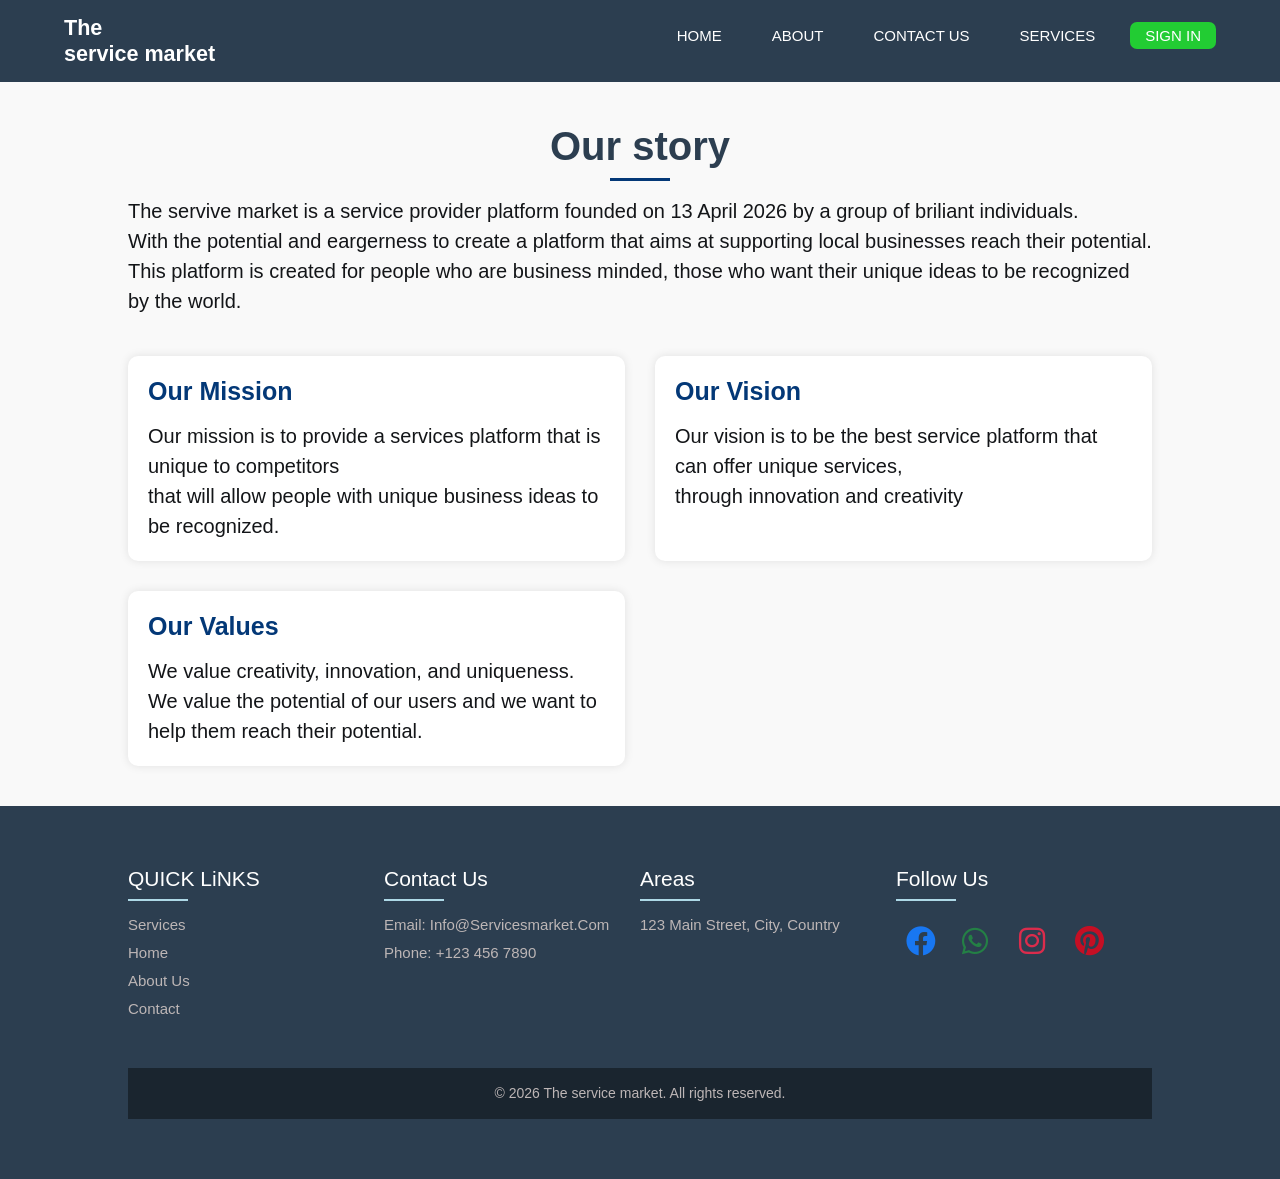
==== about.html @ 88ec75ba "Add files via upload" ====
<html lang="en">
 <head>
    <meta charset="UTF-8">
    <meta name="viewport" content="width=device-width, initial-scale=1.0">
      <title>About | The service market</title>
        <link rel="stylesheet" href="style.css">
        <link rel="stylesheet" href="https://cdnjs.cloudflare.com/ajax/libs/font-awesome/6.0.0/css/all.min.css">
 </head>
        <!-- This is the about page of the service market website -->
<body>
     <header class="site-header">
       <nav class="site-nav">
       <h1 class="site-title">The<br>service market</h1>
    
    <ul class="nav-list">
        <li><a href="index.html">Home</a></li>
        <li><a href="about.html">About</a></li>
        <li><a href="contact.html">Contact Us</a></li>
        <li><a href="services.html">Services</a></li>
        <li><a href="#"class="button-signin">Sign In</a></li>
    </ul>
       </nav>
     </header>

                <!-- This is the main section of the about page -->

<main class="about-page">

    <section class="about-story">
        <h2>Our story</h2>
    <p>The servive market is a service provider platform founded on 13 April 2026 by a group of briliant individuals.<br>
       With the potential and eargerness to create a platform that aims at supporting local businesses reach their potential.<br>
       This platform is created for people who are business minded, those who want their unique ideas to be recognized by the world.<br></p>
    </section>

    <section class="highlights-about">
        <div class="about-card">
     <h3>Our Mission</h3>
        <p>Our mission is to provide a services platform that is unique to competitors<br>that will allow people with unique business ideas to be recognized.<br></p>
        </div>

       <div class="about-card">
        <h3>Our Vision</h3>
        <p>Our vision is to be the best service platform that can offer unique services,<br>through innovation and creativity</p>
       </div>

       <div class="about-card">
        <h3>Our Values</h3>
        <p>We value creativity, innovation, and uniqueness. We value the potential of our users and we want to help them reach their potential.</p>
       </div>

    </section>
</main>


        <footer>
            <div class="footer-col">
                <h4>QUICK LiNKS</h4>
                <ul>
                    <li><a href="services.html">Services</a></li>
                    <li><a href="index.html">Home</a></li>
                    <li><a href="about.html">About Us</a></li>
                    <li><a href="contact.html">Contact</a></li>
                </ul>    
            </div>
            
            <div class="footer-col">
                <h4>Contact Us</h4>
                <ul>
                    <li><a href="#">Email: info@servicesmarket.com</a></li>
                    <li><a href="#">Phone: +123 456 7890</a></li>
                </ul>
            </div>

            <div class="footer-col">
                <h4>Areas</h4>
                <ul>
                    <li><a href="#">123 Main Street, City, Country</a></li>
                </ul>
            </div>


            <div class="footer-col">
                <h4>Follow Us</h4>
             <div class="social-links">
                <ul>
                    <a href="#" class="facebook"><i class="fa-brands fa-facebook"></i></a>
                    <a href="#" class="whatsapp"><i class="fa-brands fa-whatsapp"></i></a>
                    <a href="#" class="instagram"><i class="fa-brands fa-instagram"></i></a>
                    <a href="#" class="pinterest"><i class="fa-brands fa-pinterest"></i></a>
                </ul>
             </div>
            </div>
        <div class="footer-bottom">
            <p>&copy; 2026 The service market. All rights reserved.</p>
        </div>
        </footer>
















    </body>
    </html>
---- style.css ----
*{
    margin: 0;
    padding: 0;
    box-sizing: border-box;
}

/* Header for the the navigation */



.site-nav{
    color: white;
    font-size: 0.9rem;
    font-family: Arial;
}

.site-nav{
    display: flex;
    justify-content: space-between;
    align-items: center;
    padding: 15px 5%;

}

.site-header{
    background-color: #2C3E50;
    position: sticky;
    top: 0;
    width: 100%;
    z-index: 1000;
}

.nav-list{
    display: flex;
    list-style-type: none;
    gap: 20px;
}


.nav-list a{
    text-decoration: none;
    text-transform: uppercase;
    font-weight: 500;
    font-size: 15px;
    color: white;
    padding: 5px 15px;
    font-family: Arial, Helvetica, sans-serif;
}

.nav-list a:hover{
    color: white;
    text-decoration: none;
    box-shadow: 0 0 10px;
}
 
/* This is for the sign-in button in the header */

.button-signin{
    background-color: #2C3;
    color: #2C3E50;
    border-radius: 7px;
    padding: 5px 15px;
    transition: 0.3s ease;
}
.button-signin:hover{
    box-shadow: 0 0 10px ghostwhite;
    cursor: pointer;
}

/* For the background cover which is the hero section */

.hero{
    background-image: linear-gradient(rgba(0,0,0,0.5), rgba(0,0,0,0.5)), url('pictures/Lets\ work\ together.jpg');
    background-size: cover;
    background-position: center;
    background-attachment: scroll;
    height: 100vh;
    justify-content: center;
    display: flex;
    flex-direction: column;
    align-items: flex-start;
    padding: 50px;
}

.hero-content{
    text-align: left;
    position: relative;
    color: white;
    max-width: 700px;
    z-index: 2;
}

/* This is for the text in the hero section and how it looks with the shadow and the font */


.hero-content h1{
    font-family: 'Franklin Gothic Medium', 'Arial Narrow', Arial, sans-serif;
    color:#2C3;
    text-shadow: 2px 2px 4px #145214;
}

.hero-content h2{
    background-color: rgba(0,0,0,0.4);
    padding: 20px;
    text-shadow: 2px 2px 4px rgba(0,0,0,0.7);
    font-family: Arial, Helvetica, sans-serif;
}

.hero-content h3,
.hero-content p{
    text-shadow: 2px 2px 4px rgba(0,0,0,0.7);
    font-family: Arial, Helvetica, sans-serif;
}

/* This is for the button in the hero section */

.button-click{
    padding: 5px 15px;
    margin: 15px;
    border-radius: 5px;
    font-size: 13px;
    font-family: system-ui;
    text-transform: uppercase;
    background-color: #033877;
    color: white;
    border: none;
    cursor: pointer;
    transition: 0.3s ease;

}
.button-click:hover{
    box-shadow: 0 0 10px white;
    transform: scale(1.1);
}

.cards-container{
    display: flex;
    gap: 20px;
    padding: 40px 20px;
    justify-content: space-around;
    flex-wrap: wrap;
}

.card-unique{
    display: flex;
    flex-direction: column;
    align-items: center;
    justify-content: center;
    background: white;
    border-radius: 10px;
    padding: 20px;
    text-align: center;
    box-shadow: 0 4px 8px rgba(0,0,0,0.3);
    flex: 1;
    min-height: 250px;
    min-width: 250px;
}
.card-unique p{
    color: #2C3E50;
    font-size: 15px;
    font-weight: 500;
    line-height: 1.4;
    font-family: Arial, Helvetica, sans-serif;
    margin-top: 20px;
    padding: 15px;
}

.card-unique h3{
    margin-top: 15px;
    color: #033877;
    font-family: sans-serif;
}
.why-us h2{
    text-align: center;
    text-underline-offset: 8px;
    text-decoration-color: #033877;
    padding: 20px;
    margin: 30px;
    font-size: 2rem;
}

.card-unique:nth-child(1) .card-icon i{
    color: #ffcc00;
}
.card-unique:nth-child(2) .card-icon i{
    color: #ff4500;
}
.card-unique:nth-child(3) .card-icon i{
    color: #1e90ff;
}

.card-unique .card-icon{
    font-size: 40px;
    margin-bottom: 15px;
}


.card-unique:hover{
    transform: translateY(-5px);
    box-shadow: 0 8px 20px rgba(0,0,0,0.2);
}




/* This is for the About page styling */

.about-page{
    padding: 40px 10%;
    background-color: #f9f9f9f9;
    font-family: Arial, Helvetica, sans-serif;
    
}

/* this is for the headings */

.about-story h2{
    margin-bottom: 15px;
    font-size: 2.5rem;
    text-align: center;
    font-weight: bold;
    color: #2C3E50;
}
.about-story h2::after{
    content: "";
    display: block;
    height: 3px;
    width: 60px;
    background-color: #033877;
    margin-top: 8px;
    margin-left: auto;
    margin-right: auto;

}

/* This is for how the text displays in the card */

.highlights-about{
    display: grid;
    grid-template-columns: 1fr 1fr;
    margin-top: 40px;
    gap: 30px;
}

.about-card{
    background-color: white;
    padding: 20px;
    border-radius: 10px;
    box-shadow: 0 0 10px rgba(0,0,0,0.1);
    transition: transform 0.3s ease, box-shadow 03s ease;
}

.about-card:hover{
    transform: translateY(-5px);
    box-shadow: 0 8px 20px rgba(0,0,0,0.2);
}

.about-page p{
    color: #131518;
    font-size: 20px;
    justify-content: center;
    line-height: 1.5;
    margin-top: 15px;
}
.about-card h3{
    margin-bottom: 10px;
    color: #033877;
    font-size: 25px;

}


/* This is for the contact-page */

.contact-page{
    padding: 40px 10%;
    background-color: lightblue;
    font-family: Arial, Helvetica, sans-serif;
}

.contact-header h1{
    color: #033877;
    margin-bottom: 10px;
}
.contact-header p{
    color: #555;
}

.contact-form-box{
    background-color: white;
    padding: 20px;
    border-radius: 8px;
    box-shadow: 0 0 10px rgba(0,0,0,0.1);
    margin-bottom: 40px;
}

.contact-form-box h2{
    margin-bottom: flex;
    color: #2C3E50;
}

.contact-form-box label{
    display: block;
    margin-top: 10px;
    font-weight: bold;
}
.contact-form-box input,
.contact-form-box textarea{
    width: 100%;
    margin: 5px;
    padding: 10px;
    border: 1px solid #CCC;
    border-radius: 6px;

}
    
.send-button{
    padding: 10px;
    text-decoration: white;
    padding: 10px;
    border: none;
    border-radius: 6px;
    background-color:  #2C3E50;
    color: #FFFFFF;
    font-size: 15px;
    font-weight: 400;
    cursor: pointer;
    transition: 0.3s ease;
    margin-top: 0;
}

.send-button:hover{
    background-color: navy;
    transform: scale(1.1) 
}
    


.contact-form-box button{
    margin-top: 15px;
}

.contact-info-section h2{
    margin-bottom: 20px;
    color: #2C3E50;
}

.contact-info-item{
    display: flex;
    align-items: center;
    margin-bottom: 15px;
}

.contact-icon{
    width: 40px;
    height: 40px;
    background-color: white;
    border-radius: 50%;
    display: flex;
    align-items: center;
    justify-content: center;
    margin-right: 15px;
    flex-shrink: 0;
}

.contact-text{
    display: block;
    color: #033877;
}

.contact-text p a{
    display: block;
    color: #2C3E50;
    text-decoration: none;
}

.error-text{
    color: red;
    font-size: 12px;
    margin-top: 5px;
    display: flex;
}
.input-error{
    border-color: red;
}

.popup{
    display: none;
    position: fixed;
    top: 0;
    left: 0;
    width: 100%;
    height: 100%;
    background-color: rgba(0,0,0,0.5);
    justify-content: center;
    align-items: center;
}

.popup-content{
    background-color: white;
    padding: 20px;
    border-radius: 8px;
    text-align: center;
}

.popup-button{
    margin-top: 15px;
    padding: 10px 20px;
    background-color: #2C3E50;
    color: white;
    border: none;
    border-radius: 6px;
    cursor: pointer;
}

.contact text p a:hover{
    text-decoration: underline;
}

.contact-social{
    display: flex;
    gap: 15px;
    margin-top: 15px;
}

.contact-social a{
    font-size: 1.5rem;
    color: #033877;
    transition: color 0.3s ease;

}

.contact-social a:hover{
    color: #2C3E50;
}

.social-icons{
    padding: 10px;
    margin-top: 15px;
    display: flex;
    gap: 20px;
    justify-content: center;

}
.social-icons a{
    font-size: 30px;
    text-decoration: none;
    transition: transform 0.5s ease;
}

/* This is for the social media icons and their exact colors */

.facebook{
    color: #1877F2;
}
.whatsapp{
    color: #248045;
}
.instagram{
    color: #db2c4c;
}
.pinterest{
    color: #c50f24;
}


/* This is to create the pop-up icon when you hover on it and how much must it zoom by scale of 1.3, */

.social-icons a:hover{
    transform: scale(1.3);
    filter: brightness(1.4);
}



/* THIS IS FOR THE FOOTER */

body{
    font-family: sans-serif;
    line-height: 1.2;
    display: flex;
    flex-direction: column;
    height: 100vh;
    background-color: #bbbbbb;
    
}

footer{
    display: flex;
    flex-wrap: wrap;
    margin-top: auto;
    background-color: #2C3E50;
    padding: 60px 10%;

}

ul{
    list-style-type: none;
    
}

.footer-col{
    width: 25%;
    align-items: flex-start;
    justify-content: space-between;
}

.footer-col h4{
    position: relative;
    margin-bottom: 25px;
    font-weight: 400;
    font-size: 21px;
    color: #FFFFFF;
    text-transform: capitalize;
}

.footer-col h4::before{
    content: "";
    position: absolute;
    left: 0;
    bottom: -10px;
    height: 2px;
    width: 60px;
    background-color: lightblue;
}

ul li:not(:last-child){
    margin-bottom: 10px;
}

footer ul li a{
    display: block;
    font-size: 15px;
    text-transform: capitalize;
    color: #bdb6b6;
    text-decoration: none;
    transition: 0.4s ease;
}
footer ul li a:hover{
    color: white;
    padding-left: 5px;
}

.social-links a{
    padding: 10px;
    margin: 0 8px 8px 0;
    display: inline-block;
    justify-content: center;
    line-height: 25px;
    height: 44px;
    width: 44px;

}
.social-links a{
    font-size: 30px;
    text-decoration: none;
    transition: transform 0.5s ease;
}

.social-links a:hover{
    transform: scale(1.3);
    filter: brightness(1.4);
}

.footer-bottom{
    background-color: #1A252F;
    font-size: 14px;
    padding: 10px 0;
    margin-top: 50px;
    min-width: 100%;
}

.footer-bottom p{
    color: #bdb6b6;
    margin: 0;
    padding: 7px;
    text-align: center;

}


/* This is for the SERVICES PAGE */


body{
    background-color: #f0f0f0;
    font-family: sans-serif;
    
}
.services-header h1{
    margin-bottom: 15px;
    padding: 20px;
    font-size: 2.5rem;
    text-align: center;
    font-weight: bold;
    color: #2C3E50;
}
.services-header h1::after{
    content: "";
    display: block;
    height: 3px;
    width: 60px;
    background-color: #033877;
    margin-top: 8px;
    margin-left: auto;
    margin-right: auto;
}

.services-header p{
    text-align: center;
    font-size: 20px;
    color: #2C3E50;
    font-weight: bold;
    font-family: sans-serif
}

.card-container{
    display: grid;
    grid-template-columns: repeat(auto-fit, minmax(300px, 1fr));
    justify-content: center;
    gap: 20px;
    padding: 20px;
    max-width: 1200px;
    flex-wrap: wrap;
    margin: auto;
}

.card{
    width: 325px;
    height: 500px;
    flex-direction: column;
    display: flex;
    background-color: #FFFFFF;
    border-radius: 8px;
    overflow: hidden;
    box-shadow: 1px 2px 4px rgba(0,0,0,0.2);
    margin: 20px;
}

.card img{
    max-width: 325px;
    height: 300px;
    object-fit: cover;

}

.card-content{
    padding: 15px;
    flex-grow: 1;
    flex-direction: column;
    justify-content: space-between;
}


.card-content h3{
    margin-bottom: 8px;
    color: #033877;
    text-align: center;
}
.card-content p{
    color: black;
    font-size: 15px;
    line-height: 1.3;
}

.card:hover{
    transform: translateY(-5px);
    box-shadow: 0 8px 20px rgba(0,0,0,0.2);
}
.btn{
    display: block;
    padding: 10px 15px;
    margin: 0 auto;
    background-color: #333;
    border-radius: 6px;
    margin-top: 16px;
    color: #FFFFFF;
    
}

.btn:hover{
    background-color: #555;
    transform: scale(1.05);
    transition: 0.3s ease;
}






























































































































































/* FOR RESPONSIVENESS TO DIFFERENT SCREEN SIZES */

/* For molbile phones */
@media (max-width: 768px){
    .site-nav{
        flex-direction: column;
        align-items: flex-start;
    }
    .nav-list{
        flex-direction: column;
        gap: 10px;
        margin-top: 10px;
    }
    .hero-content{
        position: static;
        text-align: center;
        padding: 20px;
    }
    .highlights-about{
        grid-template-columns: 1fr;
    }
    footer{
        flex-direction: column;
        align-items: center;
    }
    .footer-col{
        width: 100%;
        text-align: center;
        margin-bottom: 20px;
    }
}

/* For tablets and large screens */
@media (min-width: 769px) and (max-width: 1024px){
    .site-nav{
        flex-direction: column;
        align-items: flex-start;
    }
    .nav-list{
        flex-direction: column;
        gap: 10px;
        margin-top: 10px;
    }
    .hero-content{
        position: static;
        text-align: center;
        padding: 20px;
    }
    .highlights-about{
        grid-template-columns: 1fr;
    }
    footer{
        flex-direction: column;
        align-items: center;
    }
    .footer-col{
        width: 100%;
        text-align: center;
        margin-bottom: 20px;
    }
}

/*
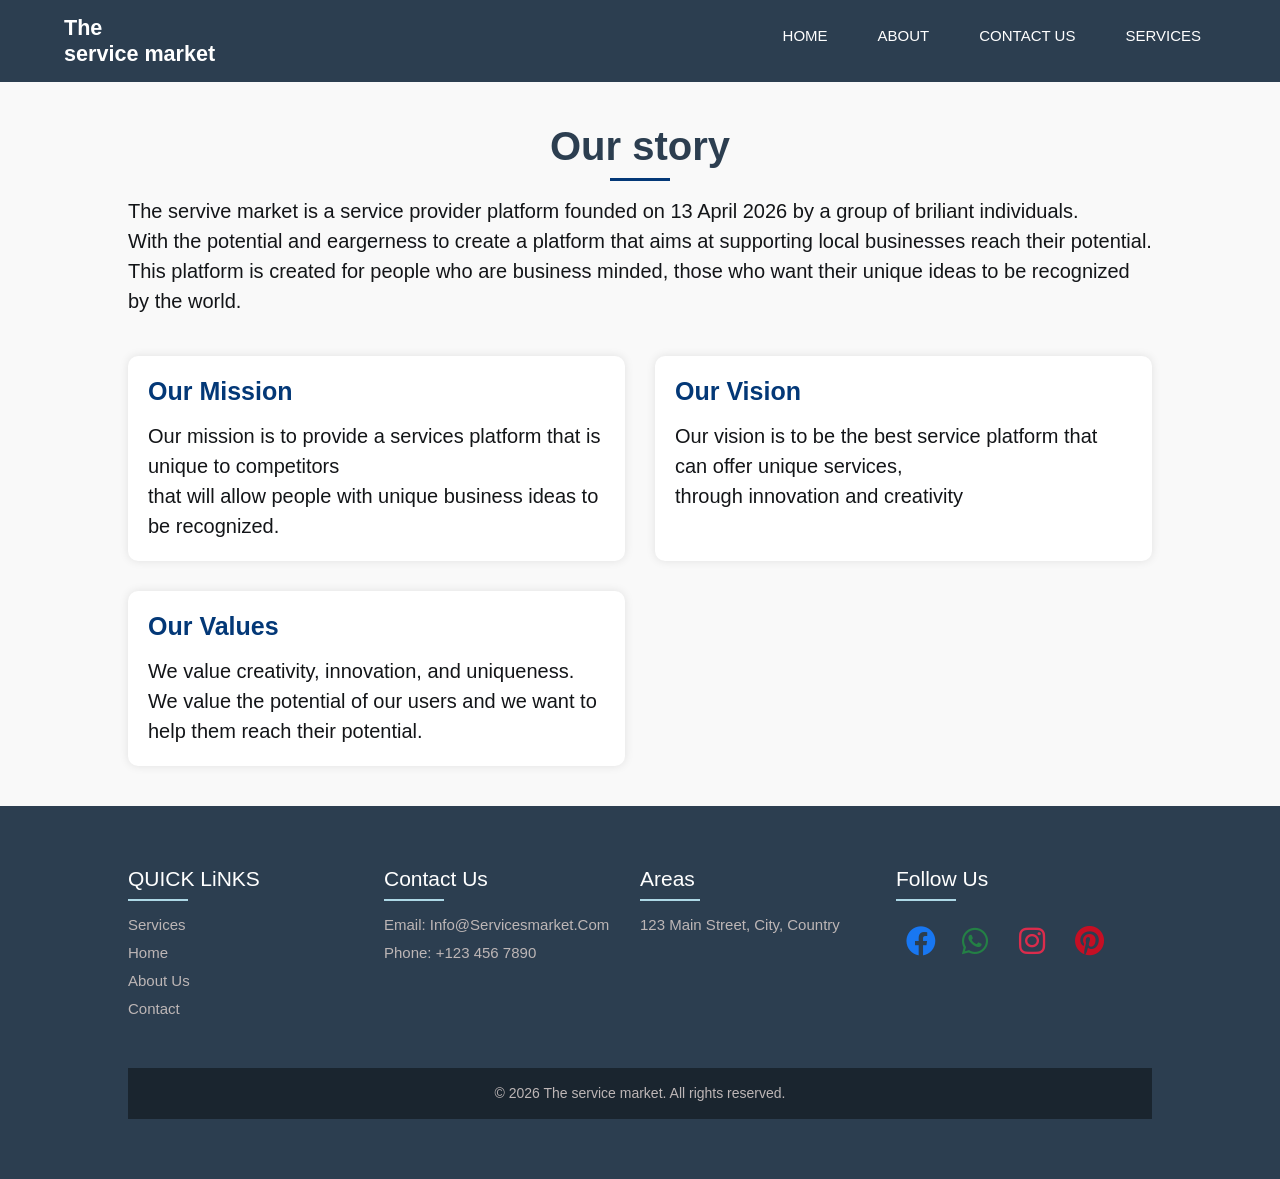
==== commit 2275988d: "some fixes" ====
--- a/about.html
+++ b/about.html
@@ -18,7 +18,6 @@
         <li><a href="about.html">About</a></li>
         <li><a href="contact.html">Contact Us</a></li>
         <li><a href="services.html">Services</a></li>
-        <li><a href="#"class="button-signin">Sign In</a></li>
     </ul>
        </nav>
      </header>
--- a/style.css
+++ b/style.css
@@ -53,19 +53,6 @@
     box-shadow: 0 0 10px;
 }
  
-/* This is for the sign-in button in the header */
-
-.button-signin{
-    background-color: #2C3;
-    color: #2C3E50;
-    border-radius: 7px;
-    padding: 5px 15px;
-    transition: 0.3s ease;
-}
-.button-signin:hover{
-    box-shadow: 0 0 10px ghostwhite;
-    cursor: pointer;
-}
 
 /* For the background cover which is the hero section */
 
@@ -616,7 +603,7 @@
 
 .card-container{
     display: grid;
-    grid-template-columns: repeat(auto-fit, minmax(300px, 1fr));
+    grid-template-columns: repeat(3, 1fr);
     justify-content: center;
     gap: 20px;
     padding: 20px;
@@ -626,7 +613,8 @@
 }
 
 .card{
-    width: 325px;
+    width: 100%;
+    max-width: 325px;
     height: 500px;
     flex-direction: column;
     display: flex;
@@ -634,13 +622,15 @@
     border-radius: 8px;
     overflow: hidden;
     box-shadow: 1px 2px 4px rgba(0,0,0,0.2);
-    margin: 20px;
-}
+    margin: 0 auto;
+}
+
 
 .card img{
     max-width: 325px;
     height: 300px;
     object-fit: cover;
+    
 
 }
 
@@ -685,162 +675,6 @@
 }
 
 
-
-
-
-
-
-
-
-
-
-
-
-
-
-
-
-
-
-
-
-
-
-
-
-
-
-
-
-
-
-
-
-
-
-
-
-
-
-
-
-
-
-
-
-
-
-
-
-
-
-
-
-
-
-
-
-
-
-
-
-
-
-
-
-
-
-
-
-
-
-
-
-
-
-
-
-
-
-
-
-
-
-
-
-
-
-
-
-
-
-
-
-
-
-
-
-
-
-
-
-
-
-
-
-
-
-
-
-
-
-
-
-
-
-
-
-
-
-
-
-
-
-
-
-
-
-
-
-
-
-
-
-
-
-
-
-
-
-
-
-
-
-
-
-
-
-
-
-
-
-
-
-
-
-
-
-
 /* FOR RESPONSIVENESS TO DIFFERENT SCREEN SIZES */
 
 /* For molbile phones */
@@ -859,6 +693,11 @@
         text-align: center;
         padding: 20px;
     }
+
+    .card-container{
+    grid-template-columns: repeat(1, 1fr);
+}
+
     .highlights-about{
         grid-template-columns: 1fr;
     }
@@ -869,9 +708,11 @@
     .footer-col{
         width: 100%;
         text-align: center;
-        margin-bottom: 20px;
-    }
-}
+    }
+}
+
+
+
 
 /* For tablets and large screens */
 @media (min-width: 769px) and (max-width: 1024px){
@@ -903,4 +744,35 @@
     }
 }
 
-/* +
+
+
+/* 2. Small Devices (640px and up) */
+
+
+@media (min-width: 600px) {
+  .card-container{
+    grid-template-columns: repeat(2, 1fr);
+}
+}
+
+/* 3. Medium Devices (768px and up - Tablets) */
+@media (min-width: 768px) {
+    .card-container{
+        grid-template-columns: repeat(2, 1fr);
+    }
+}
+
+/* 4. Large Devices (1024px and up - Laptops) */
+@media (min-width: 1024px) {
+    .card-container{
+        grid-template-columns: repeat(3, 1fr);
+    }
+}
+
+/* 5. Extra Large (1280px and up) */
+@media (min-width: 1280px) {
+    .content { 
+        max-width: 1200px; 
+    }
+}
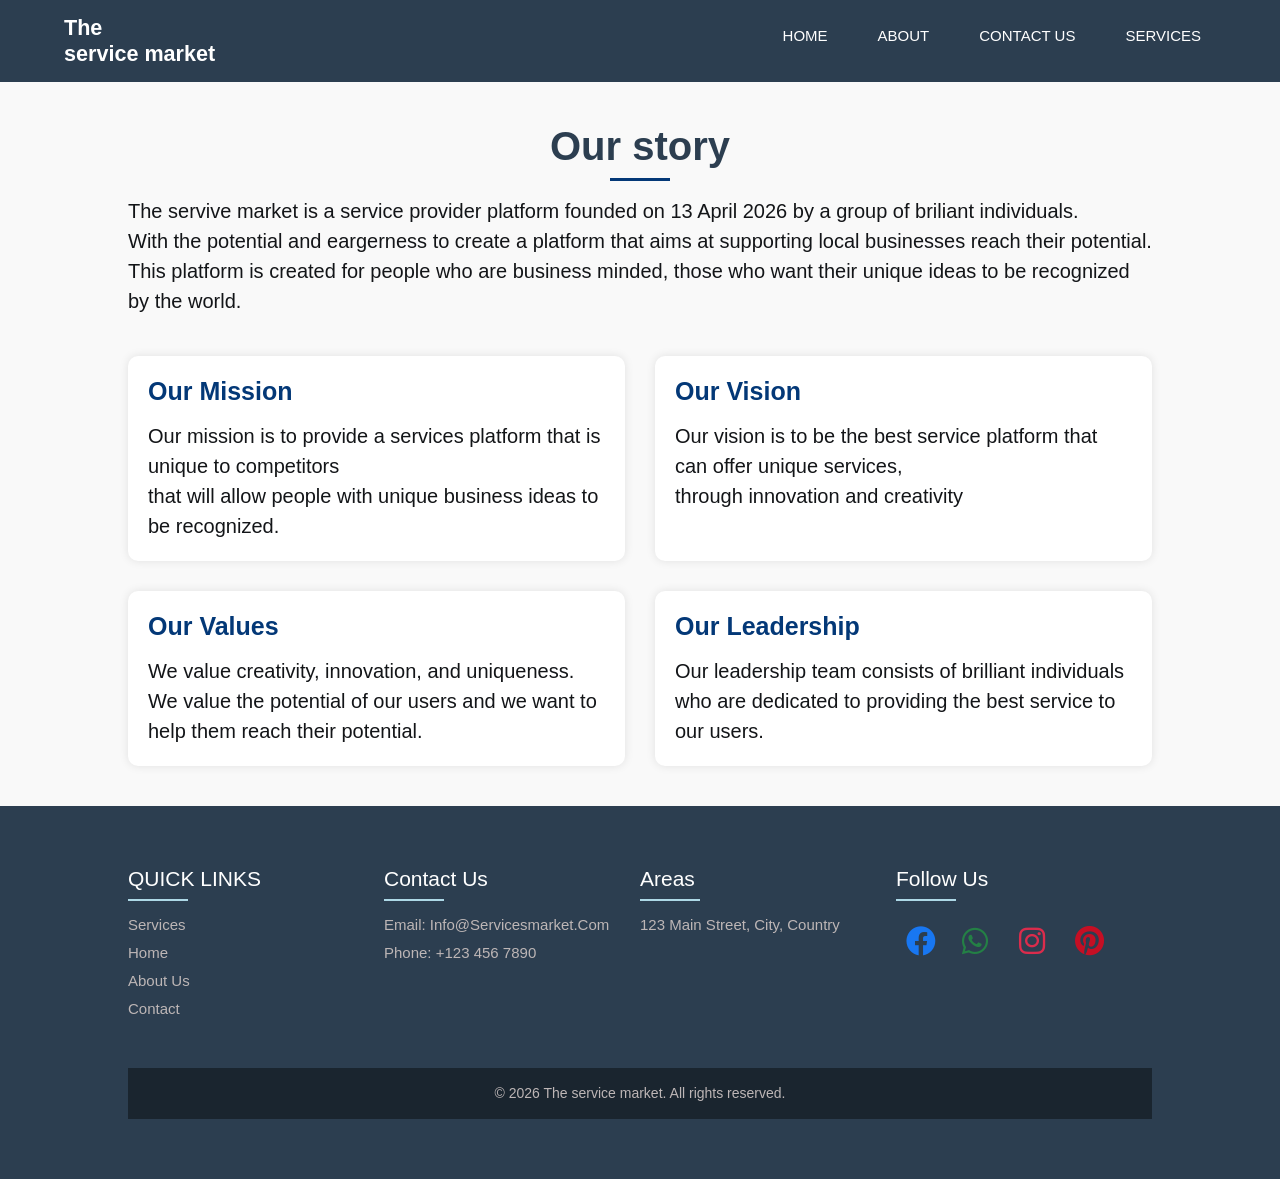
==== commit 7ea7b552: "finished the website" ====
--- a/about.html
+++ b/about.html
@@ -49,13 +49,18 @@
         <p>We value creativity, innovation, and uniqueness. We value the potential of our users and we want to help them reach their potential.</p>
        </div>
 
+        <div class="about-card">
+        <h3>Our Leadership</h3>
+        <p>Our leadership team consists of brilliant individuals who are dedicated to providing the best service to our users.</p>
+       </div>
+
     </section>
 </main>
 
 
         <footer>
             <div class="footer-col">
-                <h4>QUICK LiNKS</h4>
+                <h4>QUICK LINKS</h4>
                 <ul>
                     <li><a href="services.html">Services</a></li>
                     <li><a href="index.html">Home</a></li>
--- a/style.css
+++ b/style.css
@@ -82,7 +82,7 @@
 
 .hero-content h1{
     font-family: 'Franklin Gothic Medium', 'Arial Narrow', Arial, sans-serif;
-    color:#2C3;
+    color:rgb(255, 255, 255);
     text-shadow: 2px 2px 4px #145214;
 }
 
@@ -103,8 +103,8 @@
 
 .button-click{
     padding: 5px 15px;
-    margin: 15px;
-    border-radius: 5px;
+    margin: 20px;
+    border-radius: 10px;
     font-size: 13px;
     font-family: system-ui;
     text-transform: uppercase;
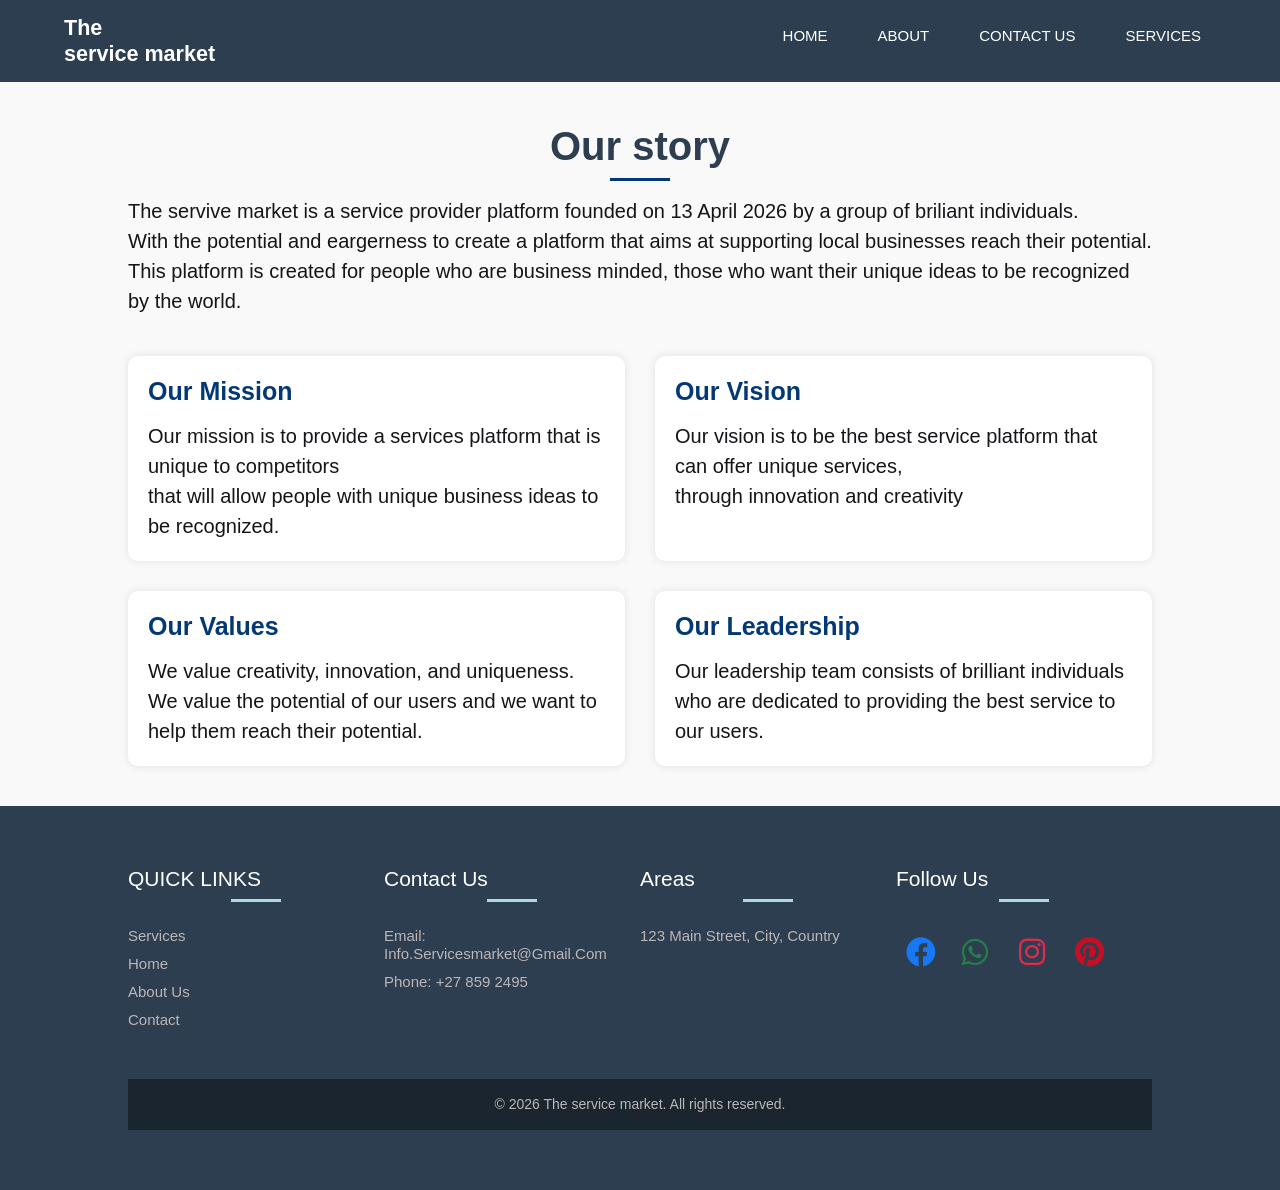
==== commit fcddec77: "final website this time" ====
--- a/about.html
+++ b/about.html
@@ -72,8 +72,8 @@
             <div class="footer-col">
                 <h4>Contact Us</h4>
                 <ul>
-                    <li><a href="#">Email: info@servicesmarket.com</a></li>
-                    <li><a href="#">Phone: +123 456 7890</a></li>
+                    <li><a href="#">Email: info.servicesmarket@gmail.com</a></li>
+                    <li><a href="#">Phone: +27 859 2495</a></li>
                 </ul>
             </div>
 
--- a/style.css
+++ b/style.css
@@ -102,9 +102,10 @@
 /* This is for the button in the hero section */
 
 .button-click{
-    padding: 5px 15px;
-    margin: 20px;
-    border-radius: 10px;
+    padding: 5px 15px; 
+    margin-top: 15px;
+    border-radius: 5px;
+    display: inline-block;
     font-size: 13px;
     font-family: system-ui;
     text-transform: uppercase;
@@ -113,8 +114,14 @@
     border: none;
     cursor: pointer;
     transition: 0.3s ease;
-
-}
+    
+
+}
+
+
+
+
+
 .button-click:hover{
     box-shadow: 0 0 10px white;
     transform: scale(1.1);
@@ -163,8 +170,9 @@
     text-decoration-color: #033877;
     padding: 20px;
     margin: 30px;
-    font-size: 2rem;
-}
+    font-size: 2rem; 
+}
+
 
 .card-unique:nth-child(1) .card-icon i{
     color: #ffcc00;
@@ -501,15 +509,20 @@
     text-transform: capitalize;
 }
 
-.footer-col h4::before{
+.footer-col h4::after{
     content: "";
-    position: absolute;
-    left: 0;
-    bottom: -10px;
-    height: 2px;
-    width: 60px;
+    display: block;
+    margin-top: 8px;
+    margin-left: auto;
+    margin-right: auto;
+    bottom: -12px;
+    height: 3px;
+    width: 50px;
     background-color: lightblue;
 }
+
+
+
 
 ul li:not(:last-child){
     margin-bottom: 10px;
@@ -674,6 +687,14 @@
     transition: 0.3s ease;
 }
 
+.why h2{
+    text-align: center;
+    text-underline-offset: 8px;
+    text-decoration-color: #033877;
+    padding: 20px;
+    margin: 30px;
+    font-size: 2rem; 
+}
 
 /* FOR RESPONSIVENESS TO DIFFERENT SCREEN SIZES */
 
